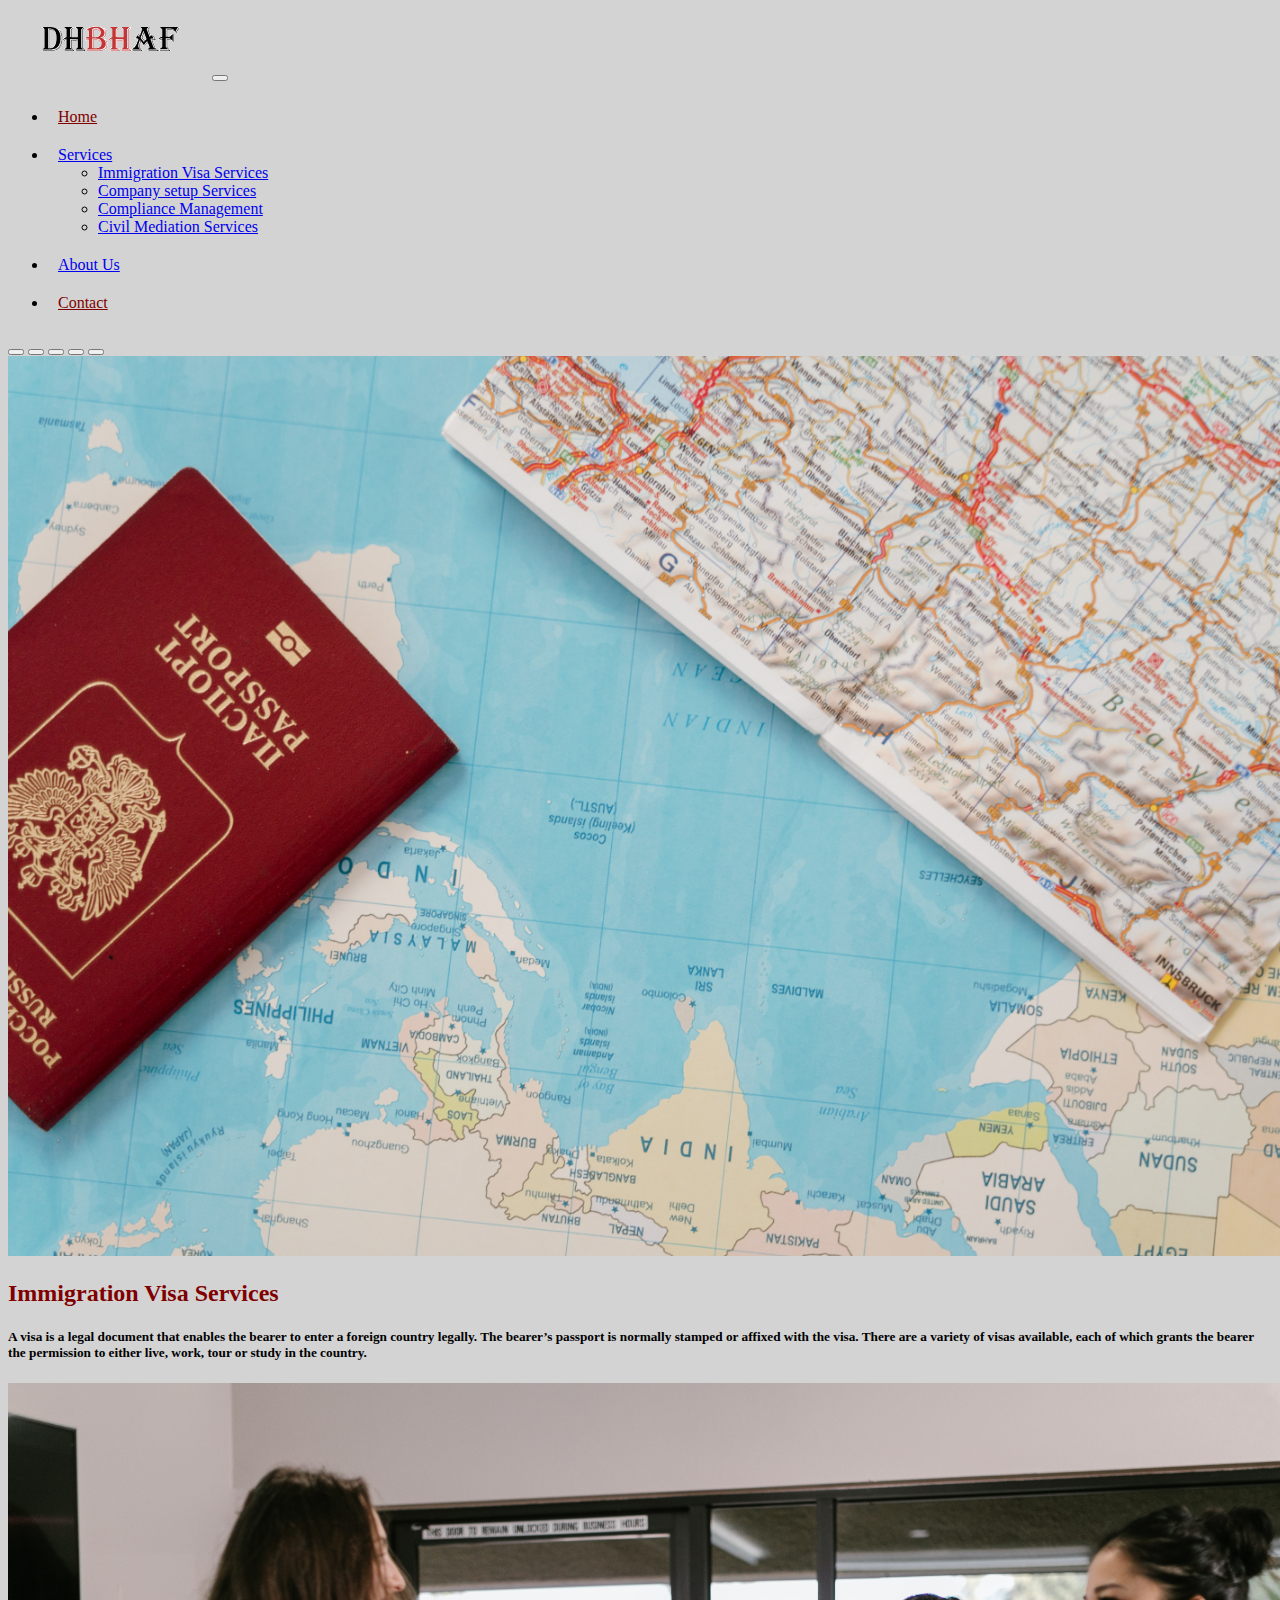
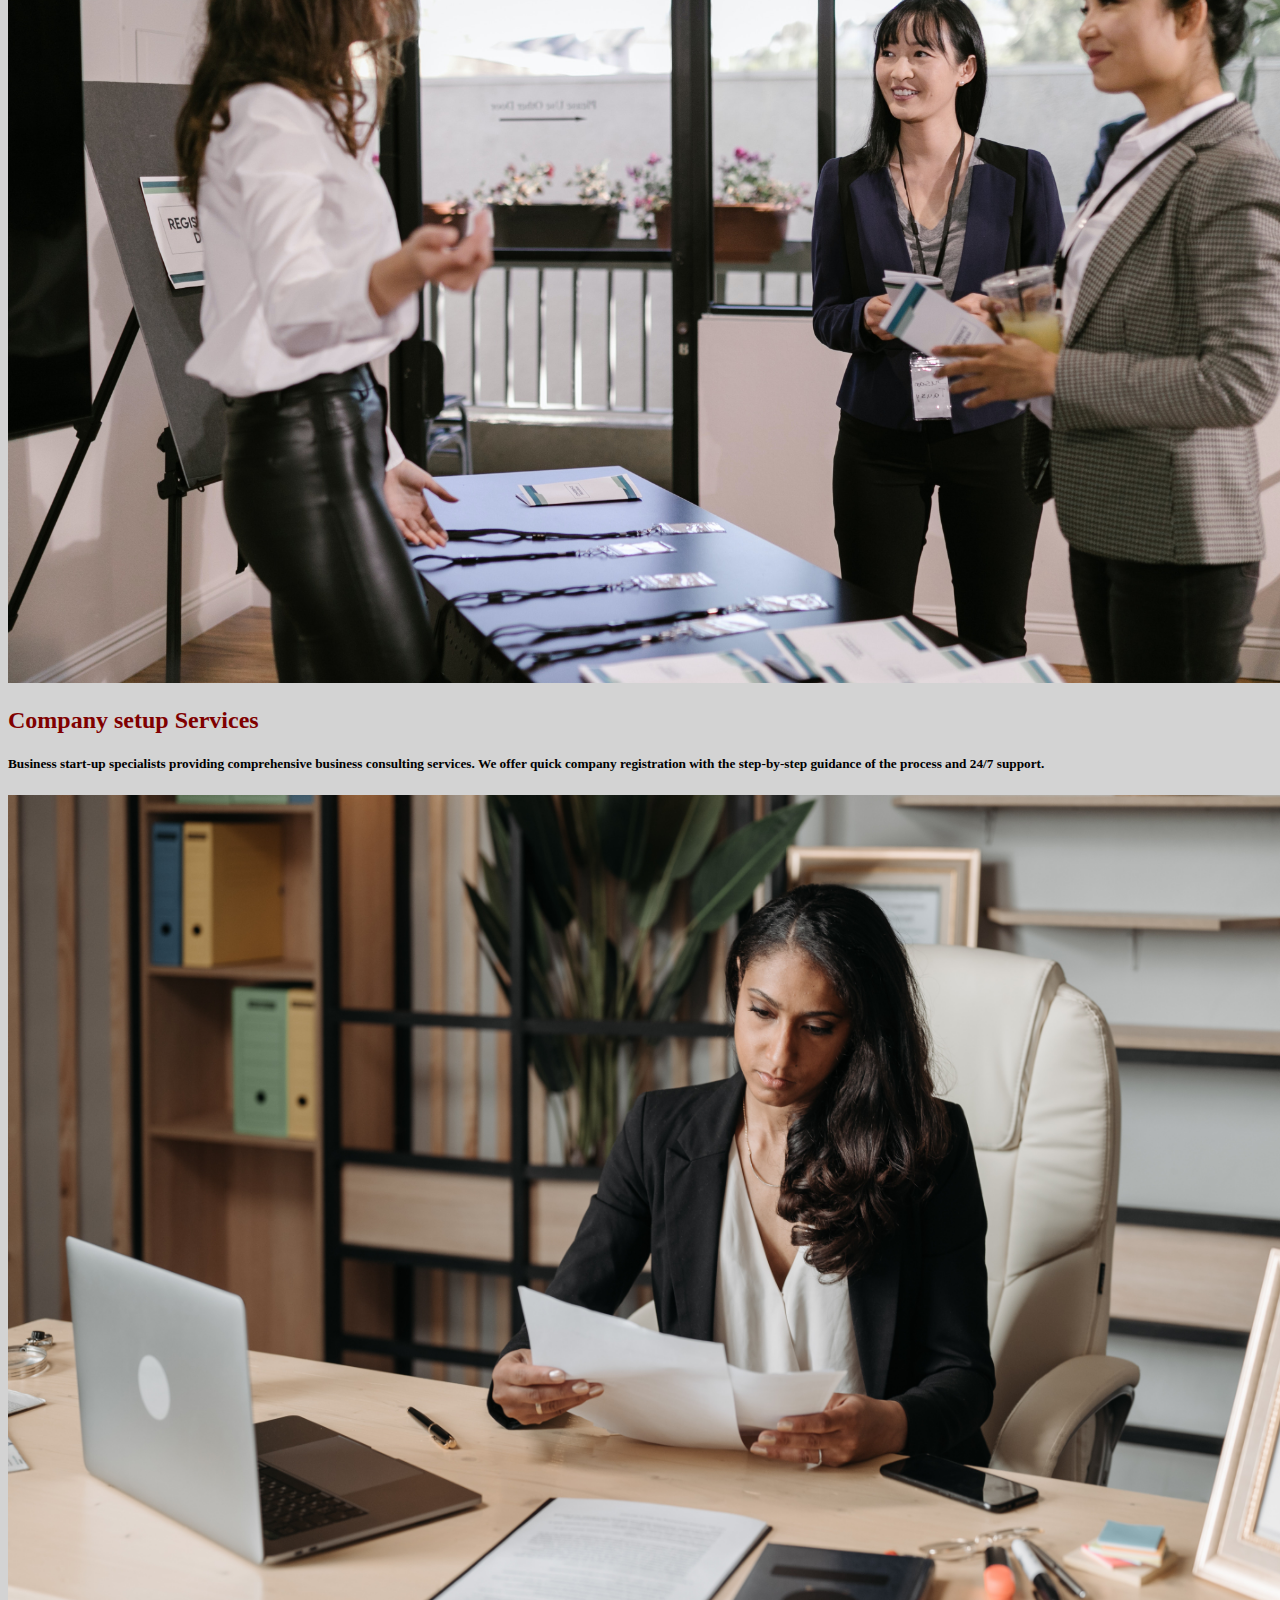
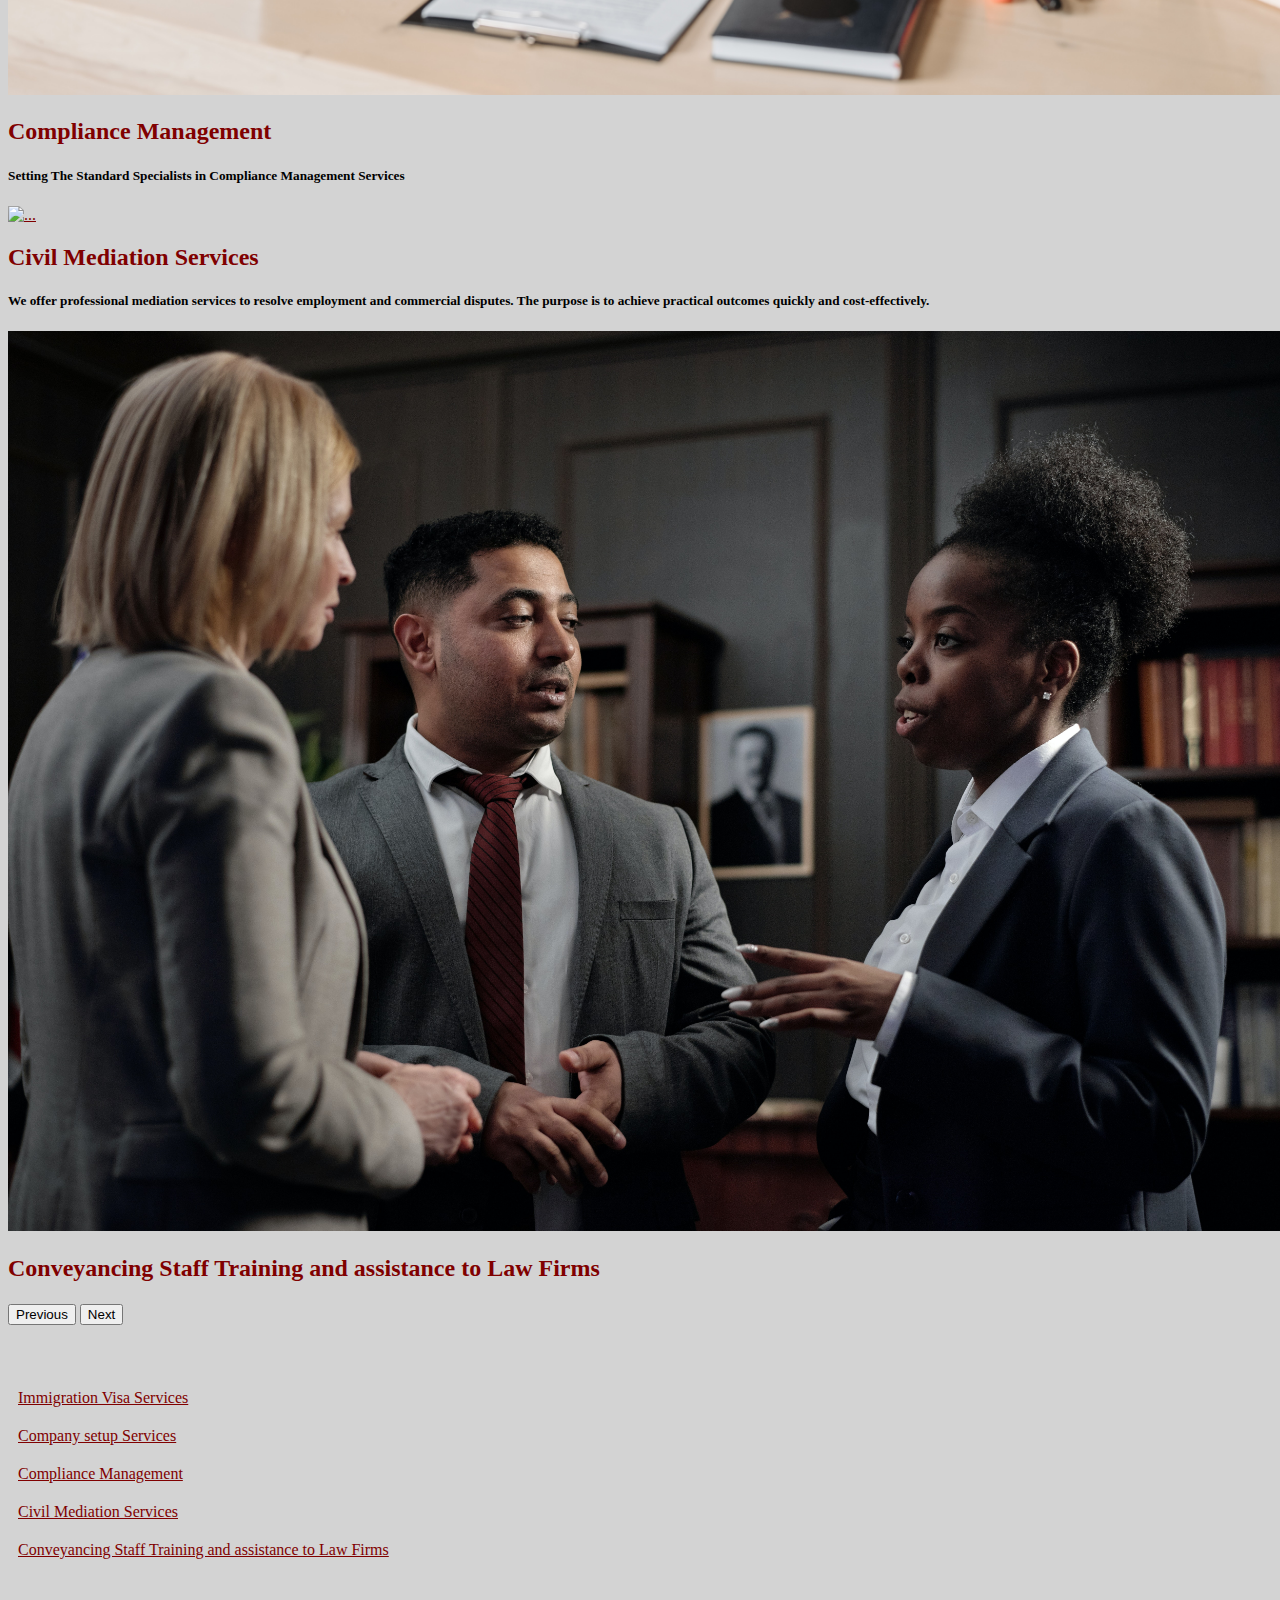
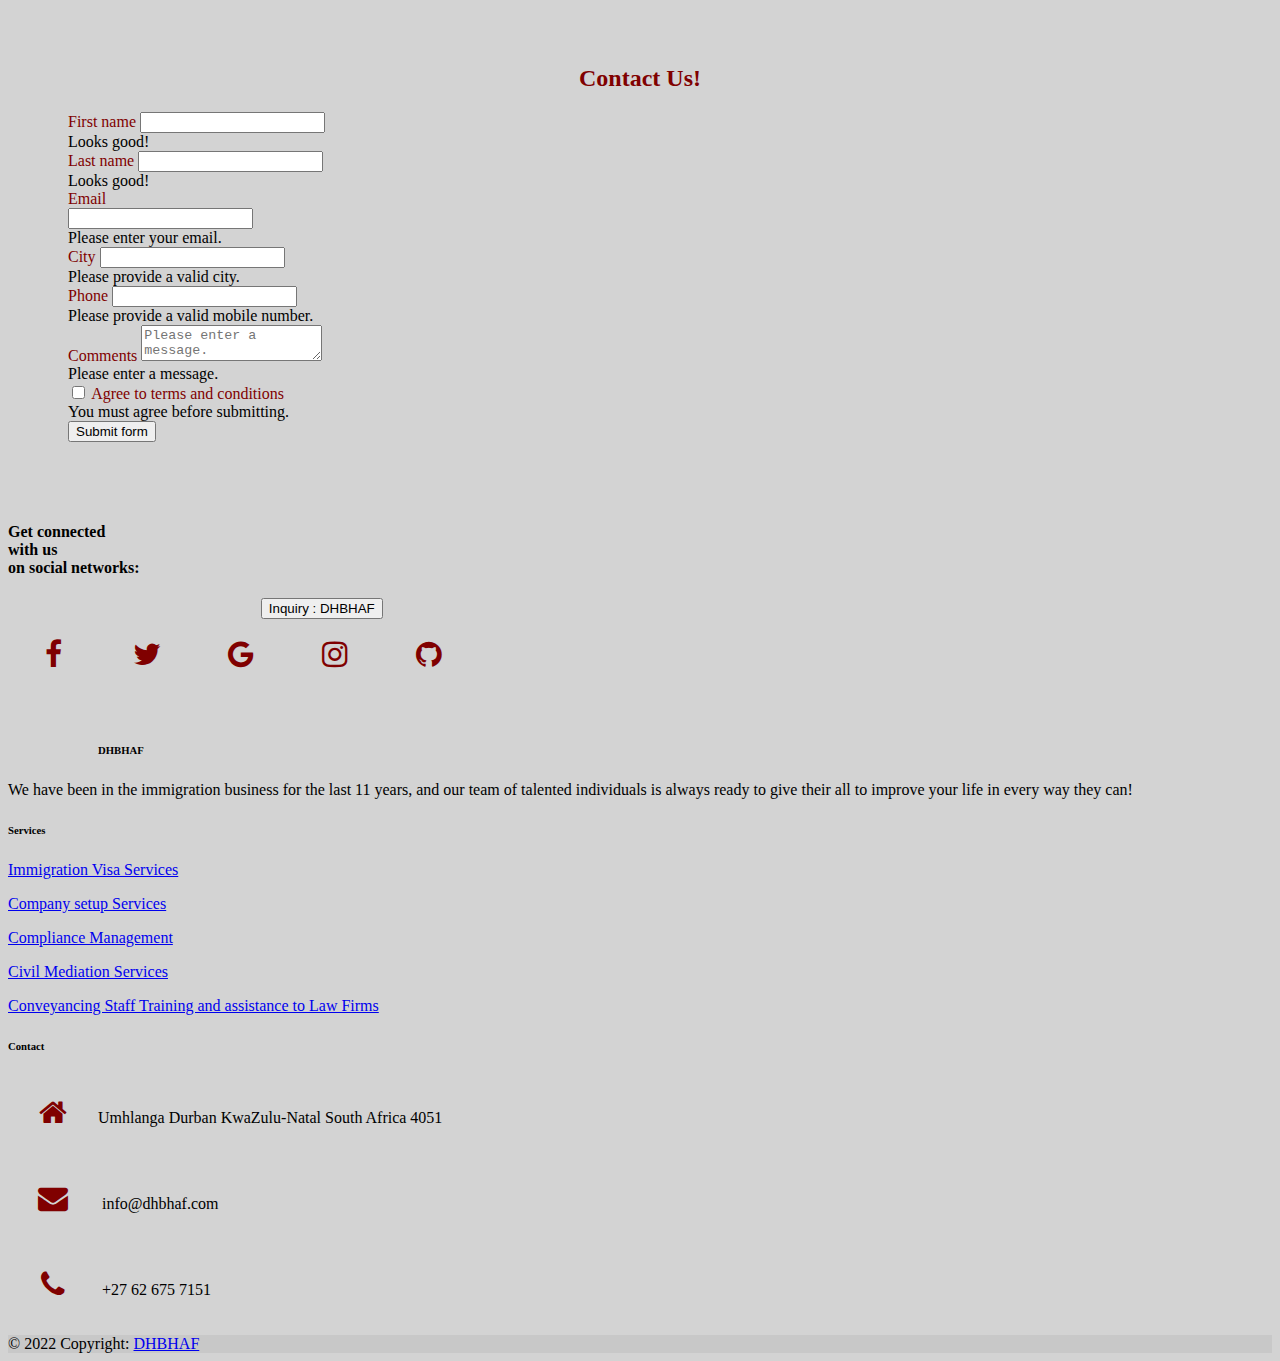
==== index.html @ d1efc500 "first commit" ====
<!doctype html>
<html lang="en">

<head>
  <meta charset="utf-8">
  <meta name="viewport" content="width=device-width, initial-scale=1">
  <title>Home</title>

  <link rel="stylesheet" href="https://cdnjs.cloudflare.com/ajax/libs/font-awesome/4.7.0/css/font-awesome.min.css">
  <link rel="stylesheet" href="index.css">
  <link href="https://cdn.jsdelivr.net/npm/bootstrap@5.2.0/dist/css/bootstrap.min.css" rel="stylesheet"
    integrity="sha384-gH2yIJqKdNHPEq0n4Mqa/HGKIhSkIHeL5AyhkYV8i59U5AR6csBvApHHNl/vI1Bx" crossorigin="anonymous">
</head>

<body>
  <nav class="navbar navbar-expand-lg bg-light">
    <div class="container-fluid">
      <a class="navbar-brand" href="index.html"><img src="images/dhbhaf.png" alt="dhbhaf"></a>
      <button class="navbar-toggler" type="button" data-bs-toggle="collapse" data-bs-target="#navbarSupportedContent"
        aria-controls="navbarSupportedContent" aria-expanded="false" aria-label="Toggle navigation">
        <span class="navbar-toggler-icon"></span>
      </button>
      <div class="collapse navbar-collapse" id="navbarSupportedContent">
        <ul class="navbar-nav me-auto mb-2 mb-lg-0">
          <li class="nav-item">
            <a class="nav-link active" style="color: maroon" aria-current="page" href="index.html">Home</a>
          </li>

          <li class="nav-item dropdown">
            <a class="nav-link dropdown-toggle" href="#" role="button" data-bs-toggle="dropdown" aria-expanded="false">
              Services
            </a>
            <ul class="dropdown-menu">
              <li><a class="dropdown-item" href="visa.html">Immigration Visa Services </a></li>
              <li><a class="dropdown-item" href="company.html">Company setup Services</a></li>
              <li><a class="dropdown-item" href="manage.html">Compliance Management</a></li>
              <li><a class="dropdown-item" href="civil.html">Civil Mediation Services</a></li>
            </ul>
          </li>

          <li class="nav-item">
            <a class="nav-link" href="about.html">About Us</a>
          </li>

          <li class="nav-item">
            <a class="nav-link active" style="color: maroon" href="contact.html">Contact</a>
          </li>



        </ul>

      </div>
    </div>
  </nav>

  <div id="carouselExampleCaptions" class="carousel slide" data-bs-ride="false">
    <div class="carousel-indicators">
      <button type="button" data-bs-target="#carouselExampleCaptions" data-bs-slide-to="0" class="active"
        aria-current="true" aria-label="Slide 1"></button>
      <button type="button" data-bs-target="#carouselExampleCaptions" data-bs-slide-to="1"
        aria-label="Slide 2"></button>
      <button type="button" data-bs-target="#carouselExampleCaptions" data-bs-slide-to="2"
        aria-label="Slide 3"></button>
      <button type="button" data-bs-target="#carouselExampleCaptions" data-bs-slide-to="3"
        aria-label="Slide 4"></button>
      <button type="button" data-bs-target="#carouselExampleCaptions" data-bs-slide-to="4"
        aria-label="Slide 5"></button>


    </div>
    <div class="carousel-inner">
      <div class="carousel-item active">
        <a href="visa.html"> <img src="images/2.jpg" class="d-block w-100" alt="..."></a>
        <div class="carousel-caption d-none d-md-block">
          <a href="visa.html" style="text-decoration: none">
            <h2>Immigration Visa Services</h2>
          </a>
          <h5>A visa is a legal document that enables the bearer to enter a foreign country legally. The bearer’s
            passport is normally stamped or affixed with the visa. There are a variety of visas available, each of which
            grants the bearer the permission to either live, work, tour or study in the country.</h5>
        </div>
      </div>
      <div class="carousel-item">
        <a href="company.html"> <img src="images/1.jpg" class="d-block w-100" alt="..."></a>
        <div class="carousel-caption d-none d-md-block">
          <a href="company.html" style="text-decoration: none">
            <h2>Company setup Services</h2>
          </a>
          <h5>Business start-up specialists providing comprehensive business consulting services.
            We offer quick company registration with the step-by-step guidance of the process and 24/7 support.
          </h5>
        </div>
      </div>
      <div class="carousel-item">
        <a href="manage.html"><img src="images/3.jpg" class="d-block w-100" alt="..."></a>
        <div class="carousel-caption d-none d-md-block">
          <a href="manage.html" style="text-decoration: none">
            <h2>Compliance Management</h2>
          </a>
          <h5>Setting The Standard
            Specialists in Compliance Management Services
          </h5>
        </div>
      </div>

      <div class="carousel-item">
        <a href="civil.html"><img src="images/comp.jpg" class="d-block w-100" alt="..."></a>
        <div class="carousel-caption d-none d-md-block">
          <a href="civil.html" style="text-decoration: none">
            <h2>Civil Mediation Services</h2>
          </a>
          <h5>We offer professional mediation services to resolve employment and commercial disputes. The purpose is to
            achieve practical outcomes quickly and cost-effectively.</h5>
        </div>
      </div>

      <div class="carousel-item">
        <a href="home.html"><img src="images/compl.jpg" class="d-block w-100" alt="..."></a>
        <div class="carousel-caption d-none d-md-block">
          <a href="home.html" style="text-decoration: none">
            <h2>Conveyancing Staff Training and assistance to Law Firms</h2>
          </a>
          <h5></h5>
        </div>
      </div>
    </div>
    <button class="carousel-control-prev" type="button" data-bs-target="#carouselExampleCaptions" data-bs-slide="prev">
      <span class="carousel-control-prev-icon" aria-hidden="true"></span>
      <span class="visually-hidden">Previous</span>
    </button>
    <button class="carousel-control-next" type="button" data-bs-target="#carouselExampleCaptions" data-bs-slide="next">
      <span class="carousel-control-next-icon" aria-hidden="true"></span>
      <span class="visually-hidden">Next</span>
    </button>
  </div>




  <ul class="nav justify-content-center" id="col">
    <li class="nav-item">
      <a class="nav-link" id="colo" aria-current="page" href="visa.html">Immigration Visa Services</a>
    </li>
    <li class="nav-item">
      <a class="nav-link" id="colo" href="company.html">Company setup Services</a>
    </li>
    <li class="nav-item">
      <a class="nav-link" id="colo" href="manage.html">Compliance Management</a>
    </li>
    <li class="nav-item">
      <a class="nav-link" id="colo" href="civil.html">Civil Mediation Services</a>
    </li>
    <li class="nav-item">
      <a class="nav-link" id="colo" href="#">Conveyancing Staff Training and assistance to Law Firms</a>
    </li>
  </ul>




  <form class="row g-3 needs-validation">
    <h2 style="text-align: center; color: maroon; ">Contact Us!</h2>

    <div class="col-md-4">
      <label for="validationCustom01" class="form-label">First name</label>
      <input type="text" class="form-control" id="validationCustom01" required>
      <div class="valid-feedback">
        Looks good!
      </div>
    </div>
    <div class="col-md-4">
      <label for="validationCustom02" class="form-label">Last name</label>
      <input type="text" class="form-control" id="validationCustom02" required>
      <div class="valid-feedback">
        Looks good!
      </div>
    </div>
    <div class="col-md-4">
      <label for="validationCustomUsername" class="form-label">Email</label>
      <div class="input-group has-validation">
        <input type="text" class="form-control" id="validationCustomUsername" aria-describedby="inputGroupPrepend"
          required>
        <div class="invalid-feedback">
          Please enter your email.
        </div>
      </div>
    </div>
    <div class="col-md-6">
      <label for="validationCustom03" class="form-label">City</label>
      <input type="text" class="form-control" id="validationCustom03" required>
      <div class="invalid-feedback">
        Please provide a valid city.
      </div>
    </div>
    <div class="col-md-3">
      <label for="validationCustom04" class="form-label">Phone</label>
      <input type="text" class="form-control" id="validationCustom03" required>
      <div class="invalid-feedback">
        Please provide a valid mobile number.
      </div>

    </div>

    <div class="mb-3">
      <label for="validationTextarea" class="form-label">Comments</label>
      <textarea class="form-control" id="validationTextarea" placeholder="Please enter a message."></textarea>
      <div class="invalid-feedback">
        Please enter a message.
      </div>
    </div>

    <div class="col-12">
      <div class="form-check">
        <input class="form-check-input" type="checkbox" value="" id="invalidCheck" required>
        <label class="form-check-label" for="invalidCheck">
          Agree to terms and conditions
        </label>
        <div class="invalid-feedback">
          You must agree before submitting.
        </div>
      </div>
    </div>
    <div class="col-12">
      <button class="btn btn-danger" type="submit">Submit form</button>
    </div>
  </form>



  <!-- Footer -->
  <footer class="text-center text-lg-start bg-light text-muted">
    <!-- Section: Social media -->
    <section class="d-flex justify-content-center justify-content-lg-between p-4 border-bottom">
      <!-- Left -->
      <div class="me-5 d-none d-lg-block">
        <h4>Get connected<br> with us<br> on social networks:</h4>
      </div>
      <!-- Left -->

      <!-- Right -->

      <div>
        <div style="margin-left: 20%"> <a href="contact.html"><button class="btn btn-danger" type="submit">Inquiry :
              DHBHAF</button></a>
        </div>
        <a href="#" class="fa fa-facebook" style="text-decoration:none"></a>
        <a href="" class="fa fa-twitter" style="text-decoration:none">
        </a>
        <a href="" class="fa fa-google" style="text-decoration:none"></a>

        <a href="" class="fa fa-instagram" style="text-decoration:none">
        </a>

        <a href="" class="fa fa-github" style="text-decoration:none">
        </a>
      </div>
      <!-- Right -->
    </section>
    <!-- Section: Social media -->

    <!-- Section: Links  -->
    <section class="">
      <div class="container text-center text-md-start mt-5">
        <!-- Grid row -->
        <div class="row mt-3">
          <!-- Grid column -->
          <div class="col-md-3 col-lg-4 col-xl-3 mx-auto mb-4">
            <!-- Content -->
            <h6 class="text-uppercase fw-bold mb-4">
              <i class="fa fa-gem me-3"></i>DHBHAF
            </h6>
            <p>
              We have been in the immigration business for the last 11 years, and our team of talented individuals is
              always ready to give their all to improve your life in every way they can!
            </p>
          </div>
          <!-- Grid column -->

          <!-- Grid column -->
          <div class="col-md-2 col-lg-2 col-xl-2 mx-auto mb-4">
            <!-- Links -->
            <h6 class="text-uppercase fw-bold mb-4">
              Services
            </h6>
            <p>
              <a href="visa.html" class="text-reset">Immigration Visa Services</a>
            </p>
            <p>
              <a href="company.html" class="text-reset">Company setup Services</a>
            </p>
            <p>
              <a href="manage.html" class="text-reset">Compliance Management</a>
            </p>
            <p>
              <a href="civil.html" class="text-reset">Civil Mediation Services</a>
            </p>
            <p>
              <a href="#" class="text-reset">Conveyancing Staff Training and assistance to Law Firms</a>
            </p>
          </div>
          <!-- Grid column -->



          <!-- Grid column -->
          <div class="col-md-4 col-lg-3 col-xl-3 mx-auto mb-md-0 mb-4">
            <!-- Links -->
            <h6 class="text-uppercase fw-bold mb-4">
              Contact
            </h6>
            <p><i class="fa fa-home me-3"></i>Umhlanga Durban KwaZulu-Natal South Africa 4051</p>
            <p>
              <i class="fa fa-envelope me-3"></i>
              info@dhbhaf.com
            </p>
            <p><i class="fa fa-phone me-3"></i> +27 62 675 7151</p>

          </div>
          <!-- Grid column -->
        </div>
        <!-- Grid row -->
      </div>
    </section>
    <!-- Section: Links  -->

    <!-- Copyright -->
    <div class="text-center p-4" style="background-color: rgba(0, 0, 0, 0.05);">
      © 2022 Copyright:
      <a class="text-reset fw-bold" href="index.html">DHBHAF</a>
    </div>
    <!-- Copyright -->
  </footer>

  <script src="https://cdn.jsdelivr.net/npm/bootstrap@5.2.0/dist/js/bootstrap.bundle.min.js"
    integrity="sha384-A3rJD856KowSb7dwlZdYEkO39Gagi7vIsF0jrRAoQmDKKtQBHUuLZ9AsSv4jD4Xa"
    crossorigin="anonymous"></script>
</body>

</html>
---- index.css ----
body {
  background-color: lightgrey;
}


.carousel-item img {
  height: 100vh;
}

form {
  padding: 60px;
  background-color: lightgrey;
}

.fa {
  padding: 20px;
  font-size: 30px;
  width: 50px;
  text-align: center;
  color: maroon;

}

.fa:hover {
  opacity: 0.7;

}

.nav-item {
  padding: 10px;
}

#colo {
  color: maroon;
}

#col {
  background-color: lightgrey;
  padding: 3% 0% 0% 0%;
}

.carousel-item a {
  color: maroon;
}

label {
  color: maroon;
}
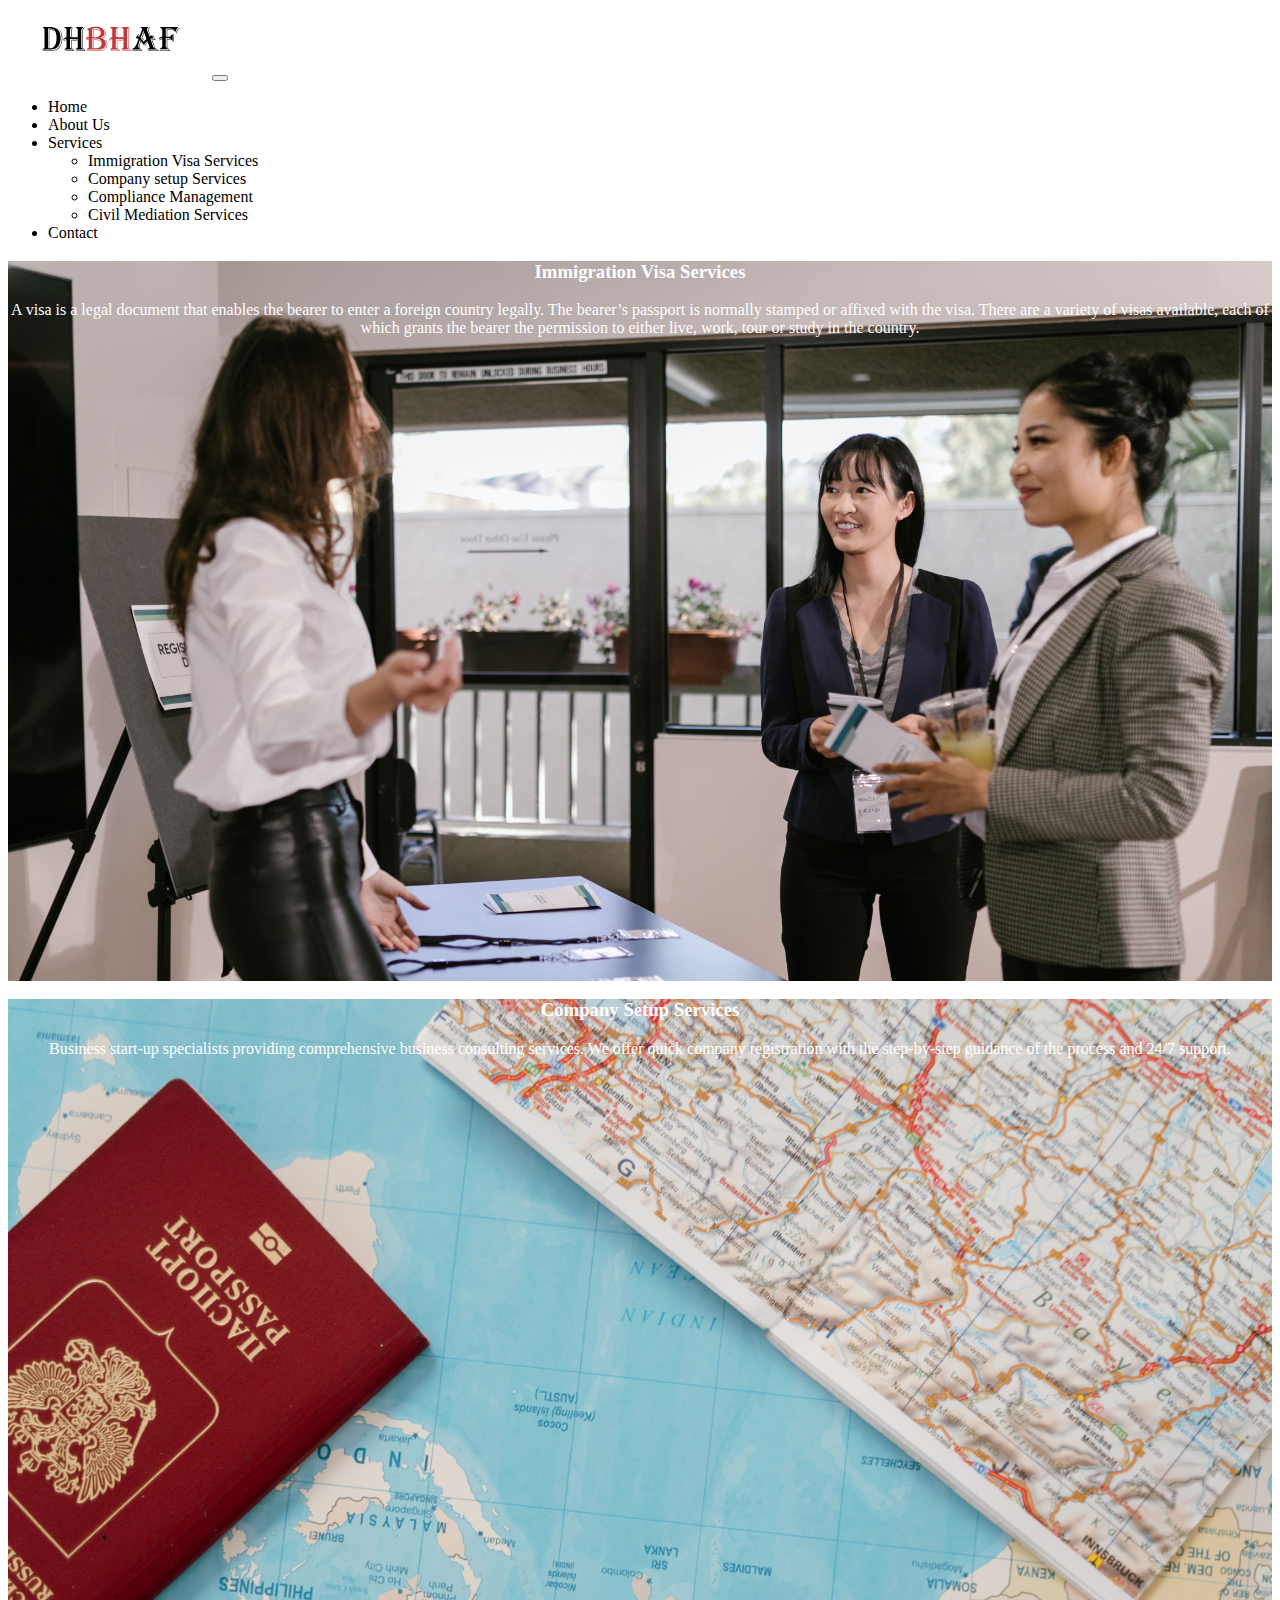
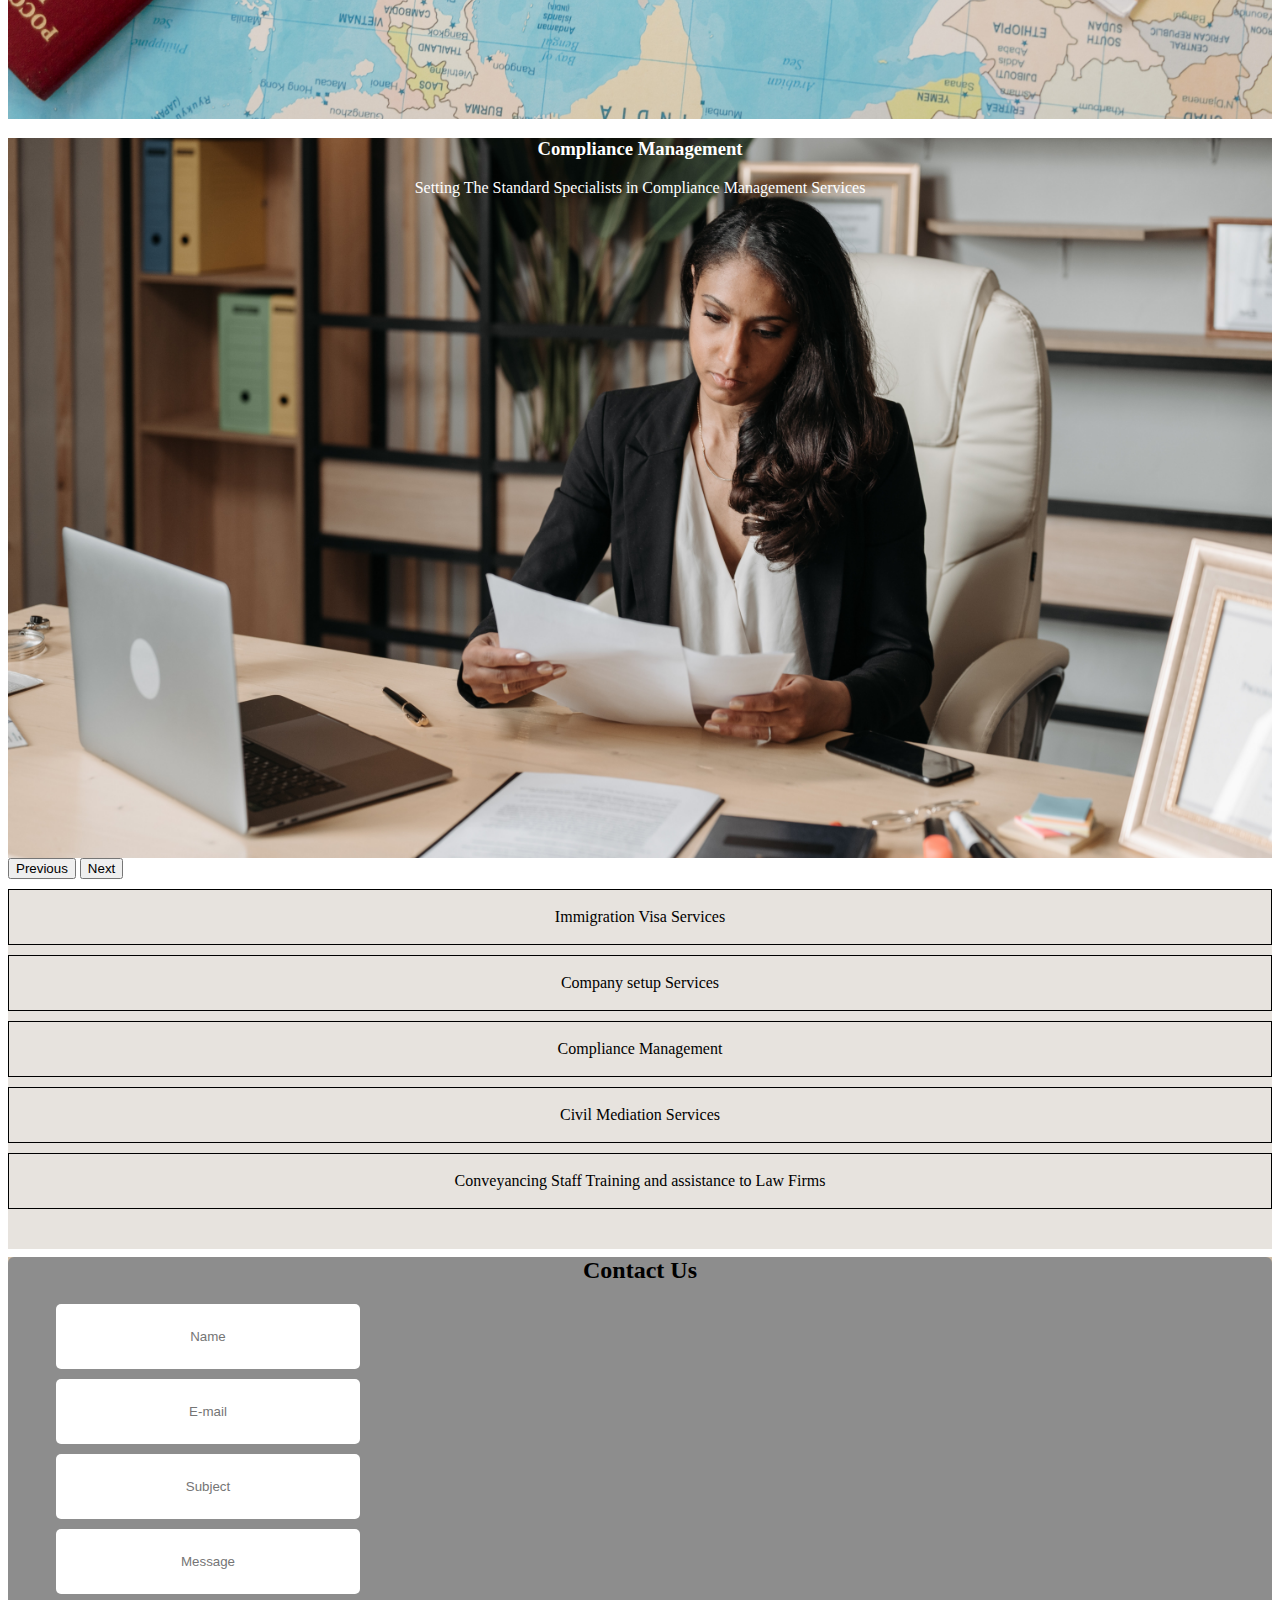
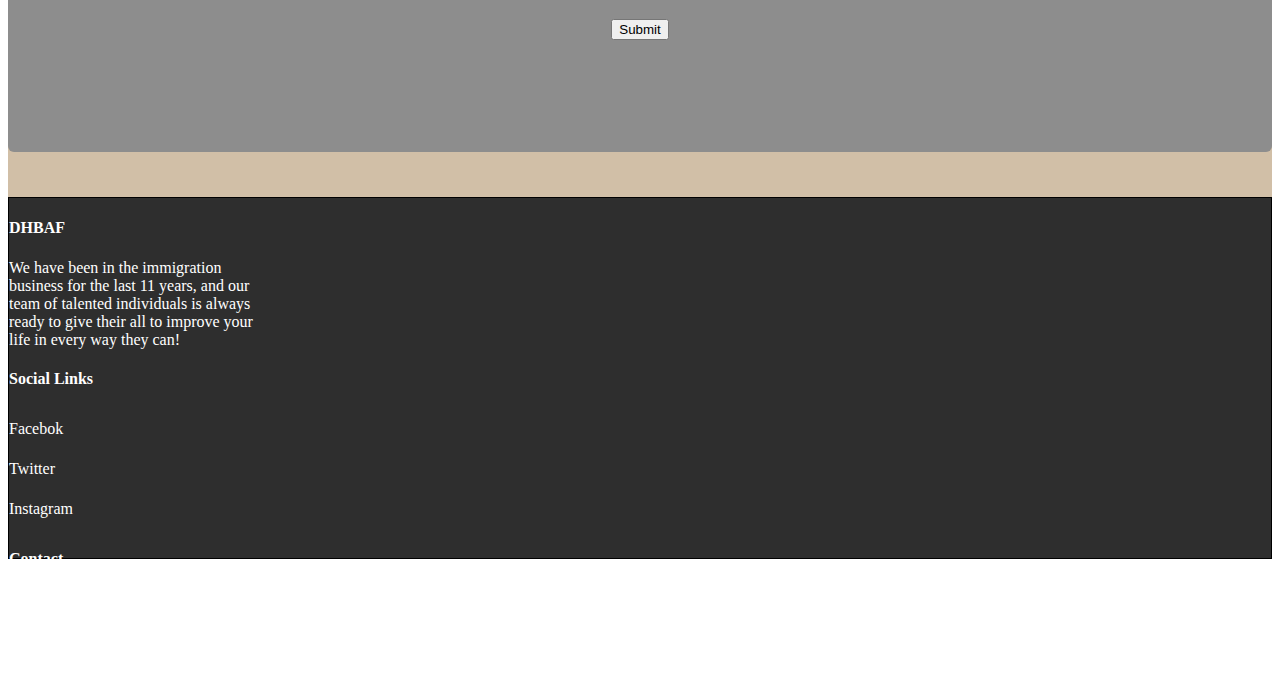
==== commit 02eb8e2a: "updated05" ====
--- a/index.html
+++ b/index.html
@@ -1,340 +1,125 @@
-<!doctype html>
+<!DOCTYPE html>
 <html lang="en">
 
 <head>
-  <meta charset="utf-8">
-  <meta name="viewport" content="width=device-width, initial-scale=1">
-  <title>Home</title>
+    <meta charset="UTF-8">
+    <meta http-equiv="X-UA-Compatible" content="IE=edge">
+    <meta name="viewport" content="width=device-width, initial-scale=1.0">
+    <title>DHBAF</title>
+    <link rel="stylesheet" href="style.css">
+    <link href="https://cdn.jsdelivr.net/npm/bootstrap@5.3.0-alpha1/dist/css/bootstrap.min.css" rel="stylesheet"
+        integrity="sha384-GLhlTQ8iRABdZLl6O3oVMWSktQOp6b7In1Zl3/Jr59b6EGGoI1aFkw7cmDA6j6gD" crossorigin="anonymous">
 
-  <link rel="stylesheet" href="https://cdnjs.cloudflare.com/ajax/libs/font-awesome/4.7.0/css/font-awesome.min.css">
-  <link rel="stylesheet" href="index.css">
-  <link href="https://cdn.jsdelivr.net/npm/bootstrap@5.2.0/dist/css/bootstrap.min.css" rel="stylesheet"
-    integrity="sha384-gH2yIJqKdNHPEq0n4Mqa/HGKIhSkIHeL5AyhkYV8i59U5AR6csBvApHHNl/vI1Bx" crossorigin="anonymous">
 </head>
 
-<body>
-  <nav class="navbar navbar-expand-lg bg-light">
-    <div class="container-fluid">
-      <a class="navbar-brand" href="index.html"><img src="images/dhbhaf.png" alt="dhbhaf"></a>
-      <button class="navbar-toggler" type="button" data-bs-toggle="collapse" data-bs-target="#navbarSupportedContent"
-        aria-controls="navbarSupportedContent" aria-expanded="false" aria-label="Toggle navigation">
-        <span class="navbar-toggler-icon"></span>
-      </button>
-      <div class="collapse navbar-collapse" id="navbarSupportedContent">
-        <ul class="navbar-nav me-auto mb-2 mb-lg-0">
-          <li class="nav-item">
-            <a class="nav-link active" style="color: maroon" aria-current="page" href="index.html">Home</a>
-          </li>
+<body onload="navigate('home')">
 
-          <li class="nav-item dropdown">
-            <a class="nav-link dropdown-toggle" href="#" role="button" data-bs-toggle="dropdown" aria-expanded="false">
-              Services
-            </a>
-            <ul class="dropdown-menu">
-              <li><a class="dropdown-item" href="visa.html">Immigration Visa Services </a></li>
-              <li><a class="dropdown-item" href="company.html">Company setup Services</a></li>
-              <li><a class="dropdown-item" href="manage.html">Compliance Management</a></li>
-              <li><a class="dropdown-item" href="civil.html">Civil Mediation Services</a></li>
-            </ul>
-          </li>
+    <!-- navbar -->
+    <header>
+        <nav class="navbar navbar-expand-lg">
+            <div class="container-fluid">
+                <a onclick="navigate('home')" type="button" class="navbar-brand"><img src="./images/dhbhaf.png" alt=""></a>
+                <button class="navbar-toggler" type="button" data-bs-toggle="collapse"
+                    data-bs-target="#navbarSupportedContent" aria-controls="navbarSupportedContent"
+                    aria-expanded="false" aria-label="Toggle navigation">
+                    <span class="navbar-toggler-icon"></span>
+                </button>
+                <div class="collapse navbar-collapse" id="navbarSupportedContent">
+                    <ul class="navbar-nav me-auto mb-2 mb-lg-0">
+                        <li class="nav-item">
+                            <a onclick="navigate('home')" type="button" class="nav-link" id="home" aria-current="page">Home</a>
+                        </li>
+                        <li class="nav-item">
+                            <a onclick="navigate('about')" type="button" id="about" class="nav-link">About Us</a>
+                        </li>
+                        <li class="nav-item dropdown">
+                            <a class="nav-link dropdown-toggle" role="button" id="services" data-bs-toggle="dropdown"
+                                aria-expanded="false">
+                                Services
+                            </a>
+                            <ul class="dropdown-menu">
+                                <li><a onclick="navigate('visa')" type="button" id="visa" class="dropdown-item">Immigration Visa Services</a>
+                                </li>
+                                <li><a onclick="navigate('setup')" type="button" id="company" class="dropdown-item">Company setup Services</a></li>
 
-          <li class="nav-item">
-            <a class="nav-link" href="about.html">About Us</a>
-          </li>
+                                <li><a onclick="navigate('compl')" type="button" id="compliance" class="dropdown-item">Compliance Management</a></li>
+                                <li><a onclick="navigate('civil')" type="button" id="civil" class="dropdown-item">Civil Mediation Services</a></li>
 
-          <li class="nav-item">
-            <a class="nav-link active" style="color: maroon" href="contact.html">Contact</a>
-          </li>
+                            </ul>
+                        </li>
+                        <li class="nav-item"><a type="button" onclick="navigate('contact')" id="contact" class="nav-link">Contact</a></li>
+
+                    </ul>
+
+                </div>
+            </div>
+        </nav>
+    </header>
 
 
-
-        </ul>
-
-      </div>
-    </div>
-  </nav>
-
-  <div id="carouselExampleCaptions" class="carousel slide" data-bs-ride="false">
-    <div class="carousel-indicators">
-      <button type="button" data-bs-target="#carouselExampleCaptions" data-bs-slide-to="0" class="active"
-        aria-current="true" aria-label="Slide 1"></button>
-      <button type="button" data-bs-target="#carouselExampleCaptions" data-bs-slide-to="1"
-        aria-label="Slide 2"></button>
-      <button type="button" data-bs-target="#carouselExampleCaptions" data-bs-slide-to="2"
-        aria-label="Slide 3"></button>
-      <button type="button" data-bs-target="#carouselExampleCaptions" data-bs-slide-to="3"
-        aria-label="Slide 4"></button>
-      <button type="button" data-bs-target="#carouselExampleCaptions" data-bs-slide-to="4"
-        aria-label="Slide 5"></button>
-
-
-    </div>
-    <div class="carousel-inner">
-      <div class="carousel-item active">
-        <a href="visa.html"> <img src="images/2.jpg" class="d-block w-100" alt="..."></a>
-        <div class="carousel-caption d-none d-md-block">
-          <a href="visa.html" style="text-decoration: none">
-            <h2>Immigration Visa Services</h2>
-          </a>
-          <h5>A visa is a legal document that enables the bearer to enter a foreign country legally. The bearer’s
-            passport is normally stamped or affixed with the visa. There are a variety of visas available, each of which
-            grants the bearer the permission to either live, work, tour or study in the country.</h5>
-        </div>
-      </div>
-      <div class="carousel-item">
-        <a href="company.html"> <img src="images/1.jpg" class="d-block w-100" alt="..."></a>
-        <div class="carousel-caption d-none d-md-block">
-          <a href="company.html" style="text-decoration: none">
-            <h2>Company setup Services</h2>
-          </a>
-          <h5>Business start-up specialists providing comprehensive business consulting services.
-            We offer quick company registration with the step-by-step guidance of the process and 24/7 support.
-          </h5>
-        </div>
-      </div>
-      <div class="carousel-item">
-        <a href="manage.html"><img src="images/3.jpg" class="d-block w-100" alt="..."></a>
-        <div class="carousel-caption d-none d-md-block">
-          <a href="manage.html" style="text-decoration: none">
-            <h2>Compliance Management</h2>
-          </a>
-          <h5>Setting The Standard
-            Specialists in Compliance Management Services
-          </h5>
-        </div>
-      </div>
-
-      <div class="carousel-item">
-        <a href="civil.html"><img src="images/comp.jpg" class="d-block w-100" alt="..."></a>
-        <div class="carousel-caption d-none d-md-block">
-          <a href="civil.html" style="text-decoration: none">
-            <h2>Civil Mediation Services</h2>
-          </a>
-          <h5>We offer professional mediation services to resolve employment and commercial disputes. The purpose is to
-            achieve practical outcomes quickly and cost-effectively.</h5>
-        </div>
-      </div>
-
-      <div class="carousel-item">
-        <a href="home.html"><img src="images/compl.jpg" class="d-block w-100" alt="..."></a>
-        <div class="carousel-caption d-none d-md-block">
-          <a href="home.html" style="text-decoration: none">
-            <h2>Conveyancing Staff Training and assistance to Law Firms</h2>
-          </a>
-          <h5></h5>
-        </div>
-      </div>
-    </div>
-    <button class="carousel-control-prev" type="button" data-bs-target="#carouselExampleCaptions" data-bs-slide="prev">
-      <span class="carousel-control-prev-icon" aria-hidden="true"></span>
-      <span class="visually-hidden">Previous</span>
-    </button>
-    <button class="carousel-control-next" type="button" data-bs-target="#carouselExampleCaptions" data-bs-slide="next">
-      <span class="carousel-control-next-icon" aria-hidden="true"></span>
-      <span class="visually-hidden">Next</span>
-    </button>
-  </div>
+    <!-- navbar end -->
+    <main id="spa">
 
 
 
 
-  <ul class="nav justify-content-center" id="col">
-    <li class="nav-item">
-      <a class="nav-link" id="colo" aria-current="page" href="visa.html">Immigration Visa Services</a>
-    </li>
-    <li class="nav-item">
-      <a class="nav-link" id="colo" href="company.html">Company setup Services</a>
-    </li>
-    <li class="nav-item">
-      <a class="nav-link" id="colo" href="manage.html">Compliance Management</a>
-    </li>
-    <li class="nav-item">
-      <a class="nav-link" id="colo" href="civil.html">Civil Mediation Services</a>
-    </li>
-    <li class="nav-item">
-      <a class="nav-link" id="colo" href="#">Conveyancing Staff Training and assistance to Law Firms</a>
-    </li>
-  </ul>
 
 
 
 
-  <form class="row g-3 needs-validation">
-    <h2 style="text-align: center; color: maroon; ">Contact Us!</h2>
-
-    <div class="col-md-4">
-      <label for="validationCustom01" class="form-label">First name</label>
-      <input type="text" class="form-control" id="validationCustom01" required>
-      <div class="valid-feedback">
-        Looks good!
-      </div>
-    </div>
-    <div class="col-md-4">
-      <label for="validationCustom02" class="form-label">Last name</label>
-      <input type="text" class="form-control" id="validationCustom02" required>
-      <div class="valid-feedback">
-        Looks good!
-      </div>
-    </div>
-    <div class="col-md-4">
-      <label for="validationCustomUsername" class="form-label">Email</label>
-      <div class="input-group has-validation">
-        <input type="text" class="form-control" id="validationCustomUsername" aria-describedby="inputGroupPrepend"
-          required>
-        <div class="invalid-feedback">
-          Please enter your email.
-        </div>
-      </div>
-    </div>
-    <div class="col-md-6">
-      <label for="validationCustom03" class="form-label">City</label>
-      <input type="text" class="form-control" id="validationCustom03" required>
-      <div class="invalid-feedback">
-        Please provide a valid city.
-      </div>
-    </div>
-    <div class="col-md-3">
-      <label for="validationCustom04" class="form-label">Phone</label>
-      <input type="text" class="form-control" id="validationCustom03" required>
-      <div class="invalid-feedback">
-        Please provide a valid mobile number.
-      </div>
-
-    </div>
-
-    <div class="mb-3">
-      <label for="validationTextarea" class="form-label">Comments</label>
-      <textarea class="form-control" id="validationTextarea" placeholder="Please enter a message."></textarea>
-      <div class="invalid-feedback">
-        Please enter a message.
-      </div>
-    </div>
-
-    <div class="col-12">
-      <div class="form-check">
-        <input class="form-check-input" type="checkbox" value="" id="invalidCheck" required>
-        <label class="form-check-label" for="invalidCheck">
-          Agree to terms and conditions
-        </label>
-        <div class="invalid-feedback">
-          You must agree before submitting.
-        </div>
-      </div>
-    </div>
-    <div class="col-12">
-      <button class="btn btn-danger" type="submit">Submit form</button>
-    </div>
-  </form>
 
 
 
-  <!-- Footer -->
-  <footer class="text-center text-lg-start bg-light text-muted">
-    <!-- Section: Social media -->
-    <section class="d-flex justify-content-center justify-content-lg-between p-4 border-bottom">
-      <!-- Left -->
-      <div class="me-5 d-none d-lg-block">
-        <h4>Get connected<br> with us<br> on social networks:</h4>
-      </div>
-      <!-- Left -->
 
-      <!-- Right -->
-
-      <div>
-        <div style="margin-left: 20%"> <a href="contact.html"><button class="btn btn-danger" type="submit">Inquiry :
-              DHBHAF</button></a>
-        </div>
-        <a href="#" class="fa fa-facebook" style="text-decoration:none"></a>
-        <a href="" class="fa fa-twitter" style="text-decoration:none">
-        </a>
-        <a href="" class="fa fa-google" style="text-decoration:none"></a>
-
-        <a href="" class="fa fa-instagram" style="text-decoration:none">
-        </a>
-
-        <a href="" class="fa fa-github" style="text-decoration:none">
-        </a>
-      </div>
-      <!-- Right -->
-    </section>
-    <!-- Section: Social media -->
-
-    <!-- Section: Links  -->
-    <section class="">
-      <div class="container text-center text-md-start mt-5">
-        <!-- Grid row -->
-        <div class="row mt-3">
-          <!-- Grid column -->
-          <div class="col-md-3 col-lg-4 col-xl-3 mx-auto mb-4">
-            <!-- Content -->
-            <h6 class="text-uppercase fw-bold mb-4">
-              <i class="fa fa-gem me-3"></i>DHBHAF
-            </h6>
-            <p>
-              We have been in the immigration business for the last 11 years, and our team of talented individuals is
-              always ready to give their all to improve your life in every way they can!
-            </p>
-          </div>
-          <!-- Grid column -->
-
-          <!-- Grid column -->
-          <div class="col-md-2 col-lg-2 col-xl-2 mx-auto mb-4">
-            <!-- Links -->
-            <h6 class="text-uppercase fw-bold mb-4">
-              Services
-            </h6>
-            <p>
-              <a href="visa.html" class="text-reset">Immigration Visa Services</a>
-            </p>
-            <p>
-              <a href="company.html" class="text-reset">Company setup Services</a>
-            </p>
-            <p>
-              <a href="manage.html" class="text-reset">Compliance Management</a>
-            </p>
-            <p>
-              <a href="civil.html" class="text-reset">Civil Mediation Services</a>
-            </p>
-            <p>
-              <a href="#" class="text-reset">Conveyancing Staff Training and assistance to Law Firms</a>
-            </p>
-          </div>
-          <!-- Grid column -->
+    </main>
 
 
 
-          <!-- Grid column -->
-          <div class="col-md-4 col-lg-3 col-xl-3 mx-auto mb-md-0 mb-4">
-            <!-- Links -->
-            <h6 class="text-uppercase fw-bold mb-4">
-              Contact
-            </h6>
-            <p><i class="fa fa-home me-3"></i>Umhlanga Durban KwaZulu-Natal South Africa 4051</p>
-            <p>
-              <i class="fa fa-envelope me-3"></i>
-              info@dhbhaf.com
-            </p>
-            <p><i class="fa fa-phone me-3"></i> +27 62 675 7151</p>
 
-          </div>
-          <!-- Grid column -->
+
+    <!-- footer -->
+    <footer>
+        <div class="footMain">
+            <div class="container">
+                <div class="about">
+                    <div class="row">
+                        <div class="col-lg-4 mt-2">
+                            <div class="short">
+                                <h4>DHBAF</h4>
+                                <p>We have been in the immigration business for the last 11 years, and our team of
+                                    talented individuals is
+                                    always ready to give their all to improve your life in every way they can!</p>
+                            </div>
+                        </div>
+                        <div class="col-lg-4 mt-2">
+                            <div class="social">
+                                <h4>Social Links</h4>
+                                <a href="#">Facebok</a>
+                                <a href="#">Twitter</a>
+                                <a href="#">Instagram</a>
+
+                            </div>
+                        </div>
+                        <div class="col-lg-4 mt-2">
+                            <h4>Contact</h4>
+                            <p>Umhlanga Durban KwaZulu-Natal South Africa 4051</p>
+                            <h6>info@dhbhaf.com</h6>
+                            <h6> +27 62 675 7151</h6>
+                        </div>
+                    </div>
+                </div>
+            </div>
         </div>
-        <!-- Grid row -->
-      </div>
-    </section>
-    <!-- Section: Links  -->
+    </footer>
 
-    <!-- Copyright -->
-    <div class="text-center p-4" style="background-color: rgba(0, 0, 0, 0.05);">
-      © 2022 Copyright:
-      <a class="text-reset fw-bold" href="index.html">DHBHAF</a>
-    </div>
-    <!-- Copyright -->
-  </footer>
 
-  <script src="https://cdn.jsdelivr.net/npm/bootstrap@5.2.0/dist/js/bootstrap.bundle.min.js"
-    integrity="sha384-A3rJD856KowSb7dwlZdYEkO39Gagi7vIsF0jrRAoQmDKKtQBHUuLZ9AsSv4jD4Xa"
-    crossorigin="anonymous"></script>
+
+
 </body>
 
+<script src="https://cdn.jsdelivr.net/npm/bootstrap@5.3.0-alpha1/dist/js/bootstrap.bundle.min.js"
+    integrity="sha384-w76AqPfDkMBDXo30jS1Sgez6pr3x5MlQ1ZAGC+nuZB+EYdgRZgiwxhTBTkF7CXvN"
+    crossorigin="anonymous"></script>
+<script src="lawFirm.js"></script>
+
 </html>--- a/style.css
+++ b/style.css
@@ -0,0 +1,239 @@
+
+
+/* carousel*/
+.first{
+    background: url(./images/1.jpg) no-repeat;
+    
+  }
+  .second{
+    background: url(./images/2.jpg) no-repeat;
+  }
+  .third{
+    background: url(./images/3.jpg) no-repeat;
+  }
+  .carousel-item{
+    height: 80vh; 
+    background-position: 40% 20%;
+    background-size: cover;
+    color: rgb(255, 255, 255);
+  }
+
+  /* carousel end*/
+
+
+  /* links */
+
+.linkMain{
+    height: 40vh;
+    background-color: rgb(231, 227, 222);
+    transition-duration: 0.4s;
+}
+.linkMain:hover{ background-color: rgb(209, 191, 167);transition-duration: 0.4s;}
+.linkMain .container{
+    height: 40vh;
+}
+.linkMain .links{
+    height: 25vh;
+  
+}
+
+.links .row div{
+    
+    border: 1px solid black;
+    height: 6vh;
+   justify-content: center;
+   margin-top: 10px;
+   display: flex;
+   align-items: center;
+   transition-duration: 0.4s;
+}
+.links .row div:hover{
+    background-color: black;
+    color: white;
+    transition-duration: 0.4s;
+}
+
+/* links end*/
+
+/* contact */
+
+    .contactMain{
+        height: 60vh;
+      background-color: rgb(209, 191, 167);
+    }
+    .contactMain .container{
+        height: 60vh;
+    }
+    .contact input{
+        display: block;
+        text-align: center;
+        margin: 0 auto;
+        margin-top: 10px; 
+        width: 300px;    
+        border-radius: 5px;
+        border: none;   
+        height: 7vh;
+    }
+    .contact{
+        height: 35vh;
+        
+        width: 400px;
+       
+        
+    }
+    .inputs{
+        background-color: rgb(141, 141, 141);
+        height: 55vh;
+        border-radius: 6px;
+    }
+
+
+/* contact end */
+
+/* footer */
+    .footMain{
+        height: 40vh;
+        border: 1px solid black;
+        background-color: rgb(46, 46, 46);
+        color: white    ;
+    }
+    .footMain .container{
+        height: 40vh;
+    }
+    .footMain .about{
+        height: 30vh;
+        align-items: center;
+        margin-top: 20px;
+    }
+    
+    .short{
+
+        width: 260px;
+    }
+    .social a{
+        display: block;
+        text-decoration: none;
+        color: white;
+        line-height: 40px;
+    }
+
+    .social a:hover{
+        color: brown;
+    }
+
+/* footer end */
+
+
+
+
+
+/* about */
+    .aboutImg{
+        background: url(./images/compl.jpg) no-repeat;
+        background-position: center;
+        background-size: contain;
+        height: 63vh;
+        border-radius: 5%;
+    }
+    .aboutBot1,.aboutBot2{
+        margin: 30px 0;
+    }
+    .aboutUs .container{
+        line-height: 30px;
+    }
+
+    .aboutUs{
+        margin-top: 20px;
+    }
+
+/* about */
+
+/* visa */
+
+.visa{
+  
+    margin-top: 20px;
+}
+    .visaImg{
+        background: url(./images/2.jpg) no-repeat;
+        background-position: center;
+        background-size: cover;
+        height: 70vh;
+        width: 95vw;
+        margin-top: 30px;
+    }
+
+    .visaLower{
+        margin: 5%;
+        line-height: 30px;
+    }
+
+/* visa end */
+
+/* setup */
+    .setupImg{
+        background: url(./images/1.jpg) no-repeat;
+        background-position: 20% 20%;
+        background-size: cover;
+        height: 70vh;
+        width: 95vw;
+        margin-top: 30px;
+    }
+    .setupMain p{
+        margin: 2%;
+        line-height: 30px;
+    }
+    
+
+/* setup end */
+
+/* compliance */
+.complImg{
+    background: url(./images/3.jpg) no-repeat;
+    background-position: 20% 20%;
+    background-size: cover;
+    height: 70vh;
+    width: 95vw;
+    margin-top: 30px;
+}
+.complMain .container{
+    margin-top: 30px;
+}
+
+
+/* compliance end */
+
+
+/* civil */
+.civilImg{
+    background: url(./images/comp.jpg) no-repeat;
+    background-position: center;
+    background-size: cover;
+    height: 70vh;
+    width: 95vw;
+    margin-top: 30px;
+}
+
+/* civil end */
+
+
+
+
+/* responsive */
+@media only screen and (max-width:992px){
+    .linkMain{
+        height: 50vh;
+    }
+    .linkMain .container{
+        height: 50vh;
+    }
+    .linkMain .links{
+        height: 30vh;
+    }
+    .links .row div{
+        height: 7vh;
+       
+    }
+    .footMain{
+        height: 90vh;}
+}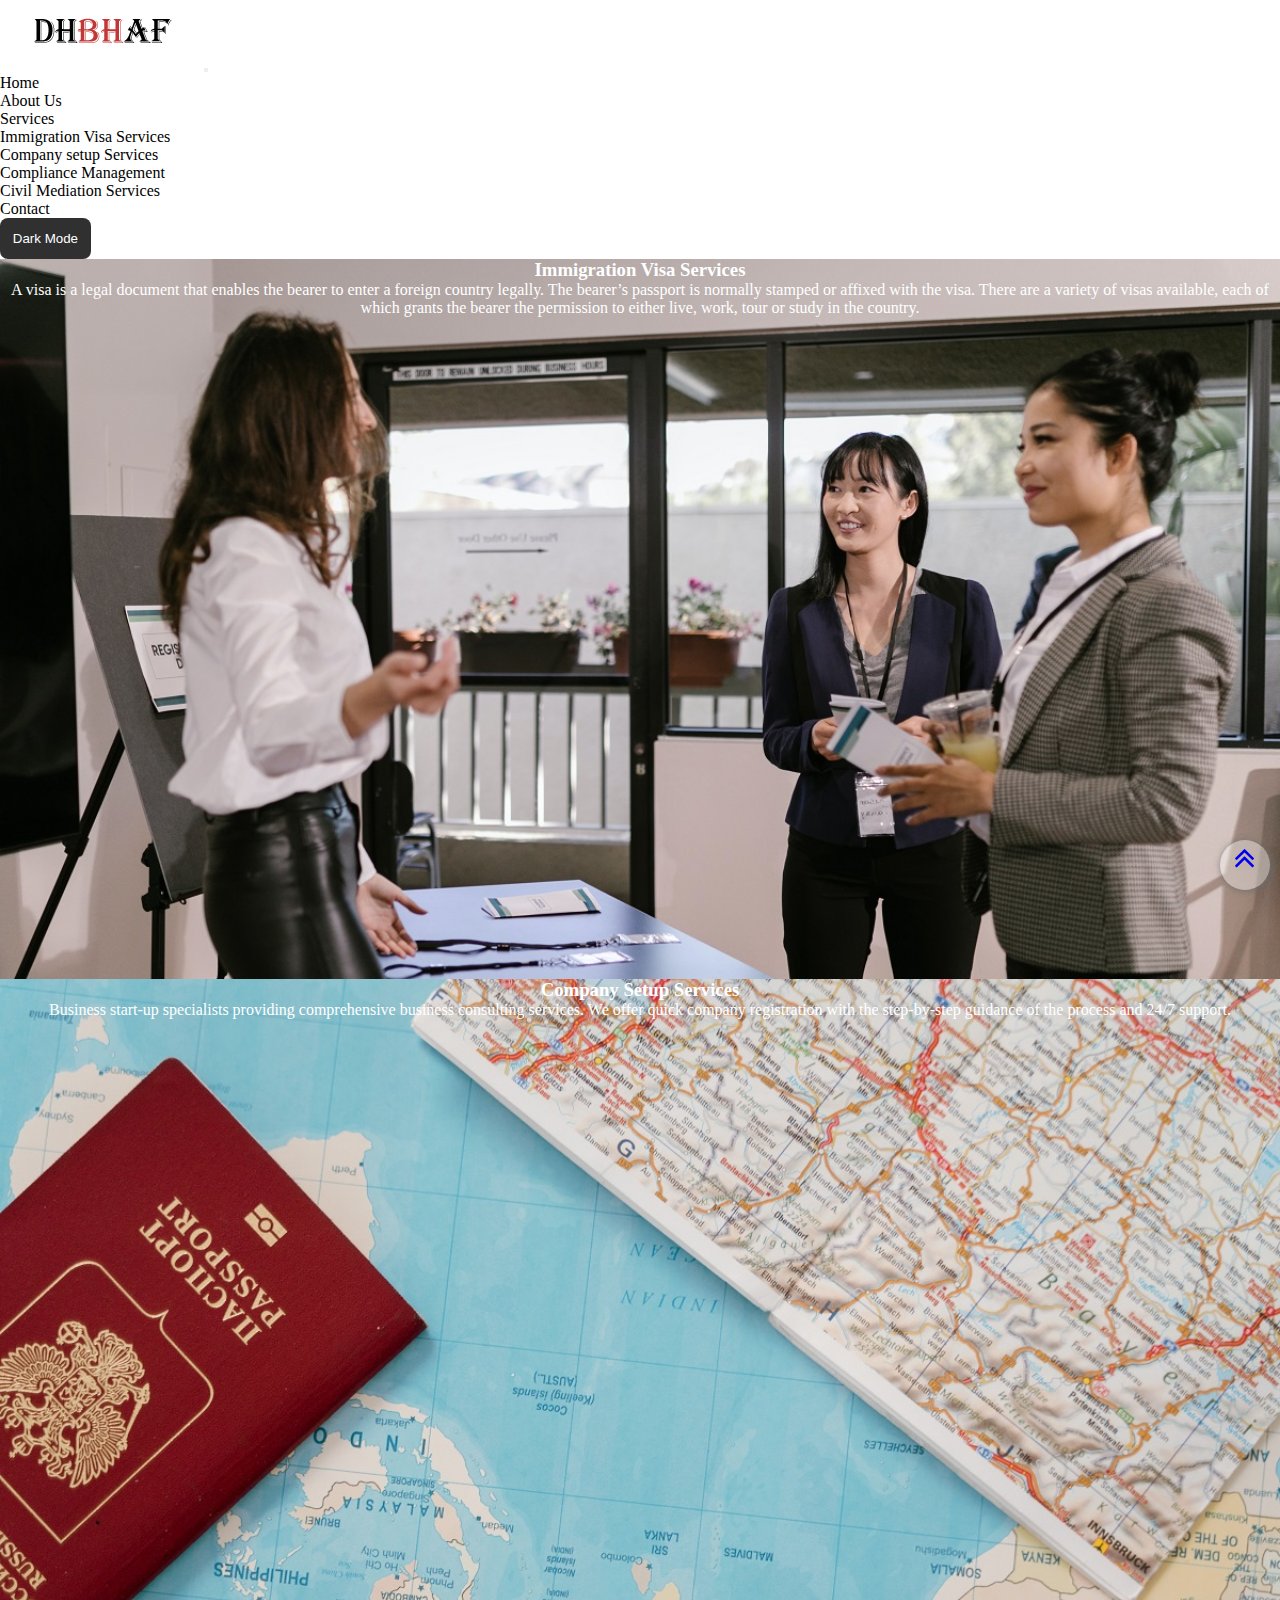
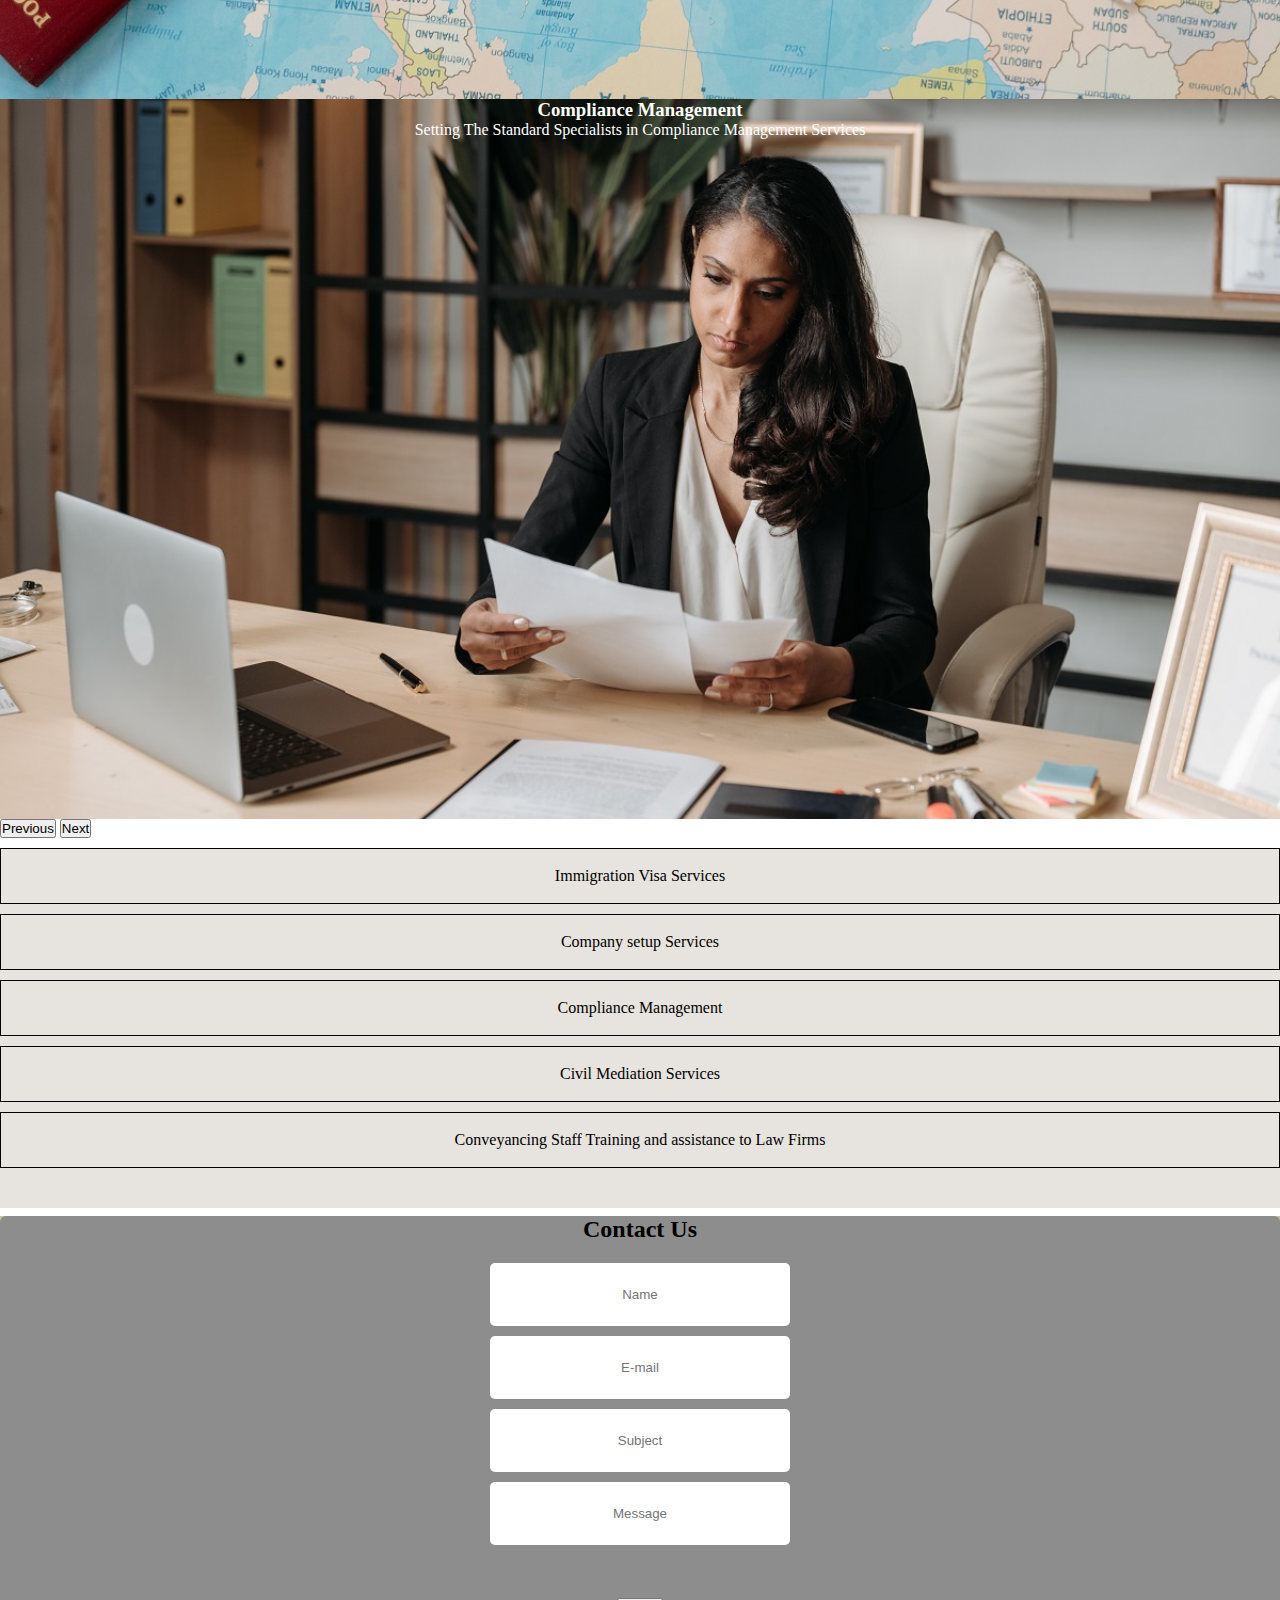
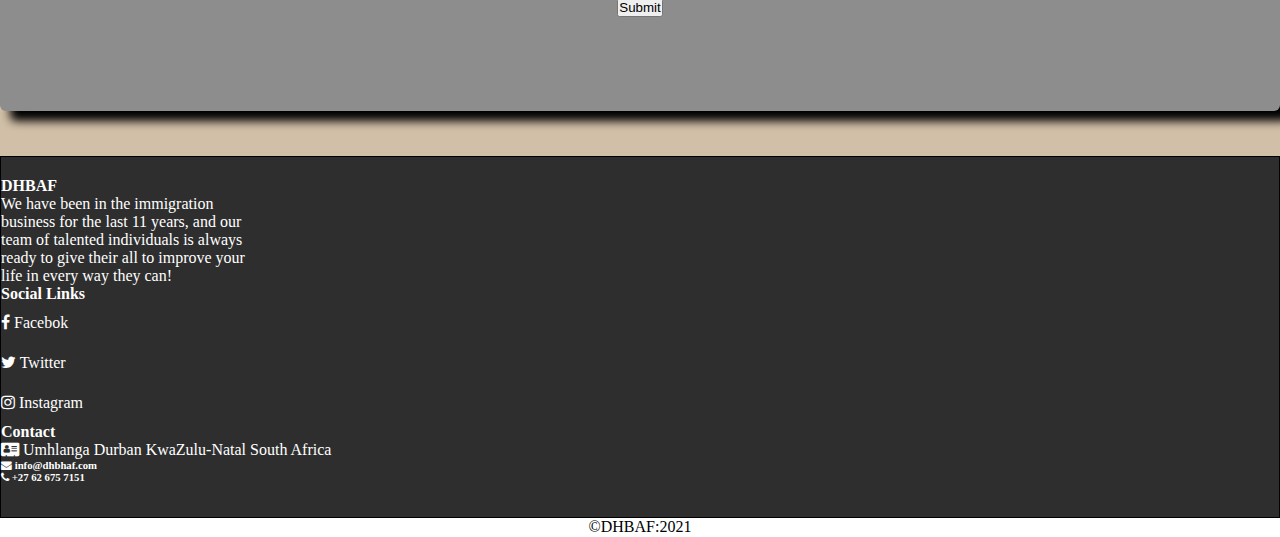
==== commit 3e8cb764: "spa" ====
--- a/index.html
+++ b/index.html
@@ -10,15 +10,19 @@
     <link href="https://cdn.jsdelivr.net/npm/bootstrap@5.3.0-alpha1/dist/css/bootstrap.min.css" rel="stylesheet"
         integrity="sha384-GLhlTQ8iRABdZLl6O3oVMWSktQOp6b7In1Zl3/Jr59b6EGGoI1aFkw7cmDA6j6gD" crossorigin="anonymous">
 
+    <link rel="stylesheet" href="https://cdnjs.cloudflare.com/ajax/libs/font-awesome/4.7.0/css/font-awesome.min.css">
+    <link rel="shortcut icon" href="./images/dhbhaf.png" type="image/x-icon">
+
 </head>
 
-<body onload="navigate('home')">
+<body onload="navigate('home'),geolocation()">
 
     <!-- navbar -->
     <header>
         <nav class="navbar navbar-expand-lg">
             <div class="container-fluid">
-                <a onclick="navigate('home')" type="button" class="navbar-brand"><img src="./images/dhbhaf.png" alt=""></a>
+                <a onclick="navigate('home')" type="button" class="navbar-brand"><img src="./images/dhbhaf.png"
+                        alt=""></a>
                 <button class="navbar-toggler" type="button" data-bs-toggle="collapse"
                     data-bs-target="#navbarSupportedContent" aria-controls="navbarSupportedContent"
                     aria-expanded="false" aria-label="Toggle navigation">
@@ -27,7 +31,8 @@
                 <div class="collapse navbar-collapse" id="navbarSupportedContent">
                     <ul class="navbar-nav me-auto mb-2 mb-lg-0">
                         <li class="nav-item">
-                            <a onclick="navigate('home')" type="button" class="nav-link" id="home" aria-current="page">Home</a>
+                            <a onclick="navigate('home')" type="button" class="nav-link" id="home"
+                                aria-current="page">Home</a>
                         </li>
                         <li class="nav-item">
                             <a onclick="navigate('about')" type="button" id="about" class="nav-link">About Us</a>
@@ -38,18 +43,27 @@
                                 Services
                             </a>
                             <ul class="dropdown-menu">
-                                <li><a onclick="navigate('visa')" type="button" id="visa" class="dropdown-item">Immigration Visa Services</a>
+                                <li><a onclick="navigate('visa')" type="button" id="visa"
+                                        class="dropdown-item">Immigration Visa Services</a>
                                 </li>
-                                <li><a onclick="navigate('setup')" type="button" id="company" class="dropdown-item">Company setup Services</a></li>
+                                <li><a onclick="navigate('setup')" type="button" id="company"
+                                        class="dropdown-item">Company setup Services</a></li>
 
-                                <li><a onclick="navigate('compl')" type="button" id="compliance" class="dropdown-item">Compliance Management</a></li>
-                                <li><a onclick="navigate('civil')" type="button" id="civil" class="dropdown-item">Civil Mediation Services</a></li>
+                                <li><a onclick="navigate('compl')" type="button" id="compliance"
+                                        class="dropdown-item">Compliance Management</a></li>
+                                <li><a onclick="navigate('civil')" type="button" id="civil" class="dropdown-item">Civil
+                                        Mediation Services</a></li>
 
                             </ul>
                         </li>
-                        <li class="nav-item"><a type="button" onclick="navigate('contact')" id="contact" class="nav-link">Contact</a></li>
+                        <li class="nav-item"><a type="button" onclick="navigate('contact')" id="contact"
+                                class="nav-link">Contact</a></li>
 
                     </ul>
+                  
+                    <div id="weather"></div>
+                    <button id="dark" class="" onclick="backChange()" type="button">Dark Mode</button>
+                    <button onclick="backOriginal()" id="light" class="hide" type="button">Light Mode</button>
 
                 </div>
             </div>
@@ -94,24 +108,26 @@
                         <div class="col-lg-4 mt-2">
                             <div class="social">
                                 <h4>Social Links</h4>
-                                <a href="#">Facebok</a>
-                                <a href="#">Twitter</a>
-                                <a href="#">Instagram</a>
+                                <a href="#"><i class="fa fa-facebook"></i> Facebok</a>
+                                <a href="#"><i class="fa fa-twitter"></i> Twitter</a>
+                                <a href="#"><i class="fa fa-instagram"></i> Instagram</a>
 
                             </div>
                         </div>
                         <div class="col-lg-4 mt-2">
                             <h4>Contact</h4>
-                            <p>Umhlanga Durban KwaZulu-Natal South Africa 4051</p>
-                            <h6>info@dhbhaf.com</h6>
-                            <h6> +27 62 675 7151</h6>
+                            <p><i class="fa fa-address-card"></i> Umhlanga Durban KwaZulu-Natal South Africa</p>
+                            <h6><i class="fa fa-envelope"></i> info@dhbhaf.com</h6>
+                            <h6><i class="fa fa-phone"></i> +27 62 675 7151</h6>
                         </div>
                     </div>
                 </div>
             </div>
+           
         </div>
     </footer>
-
+    <div style="text-align: center;"><p id="copy" style="color: black;">&#169;DHBAF:2021</p></div>
+    <div type="button" class="up"><a href="#"><i class="fa fa-angle-double-up"></i></a></div>
 
 
 
--- a/style.css
+++ b/style.css
@@ -1,4 +1,8 @@
-
+*{
+    margin: 0;
+    padding: 0;
+    
+}
 
 /* carousel*/
 .first{
@@ -61,9 +65,11 @@
         height: 60vh;
       background-color: rgb(209, 191, 167);
     }
+    
     .contactMain .container{
         height: 60vh;
     }
+    
     .contact input{
         display: block;
         text-align: center;
@@ -77,14 +83,21 @@
     .contact{
         height: 35vh;
         
-        width: 400px;
+        width: auto;
+        padding: 10px;
        
         
+    }
+    .inputs:hover{
+        box-shadow: -4px -4px 10px black;
+        transition-duration: 1s;
     }
     .inputs{
         background-color: rgb(141, 141, 141);
         height: 55vh;
         border-radius: 6px;
+        box-shadow: 10px 10px 10px black;
+        transition-duration: 0.7s;
     }
 
 
@@ -216,8 +229,42 @@
 
 /* civil end */
 
-
-
+/* dark&light */
+.hide{
+    display: none;
+}
+#dark{
+   background-color: rgb(48, 48, 48);
+   color: white;
+}
+.colorr{
+    color: white!important;
+}
+.collapse button{
+    border: none;
+    border-radius: 8px;
+    padding: 1%;
+}
+/* dark&light end */
+
+
+
+/* up */
+.up{
+    width: 50px;
+    height: 50px;
+    border-radius: 50%;
+    background-color: rgba(255, 255, 255, 0.397);
+    position: fixed;
+    right: 0;
+    bottom: 0;
+    text-align: center;
+    font-size: 34px;
+    margin: 0 10px 10px 0;
+    box-shadow: 1px 1px 7px rgb(110, 110, 110);
+}
+
+/* up end */
 
 /* responsive */
 @media only screen and (max-width:992px){
@@ -236,4 +283,7 @@
     }
     .footMain{
         height: 90vh;}
+     .complImg{
+        background-position: center;
+        }
 }